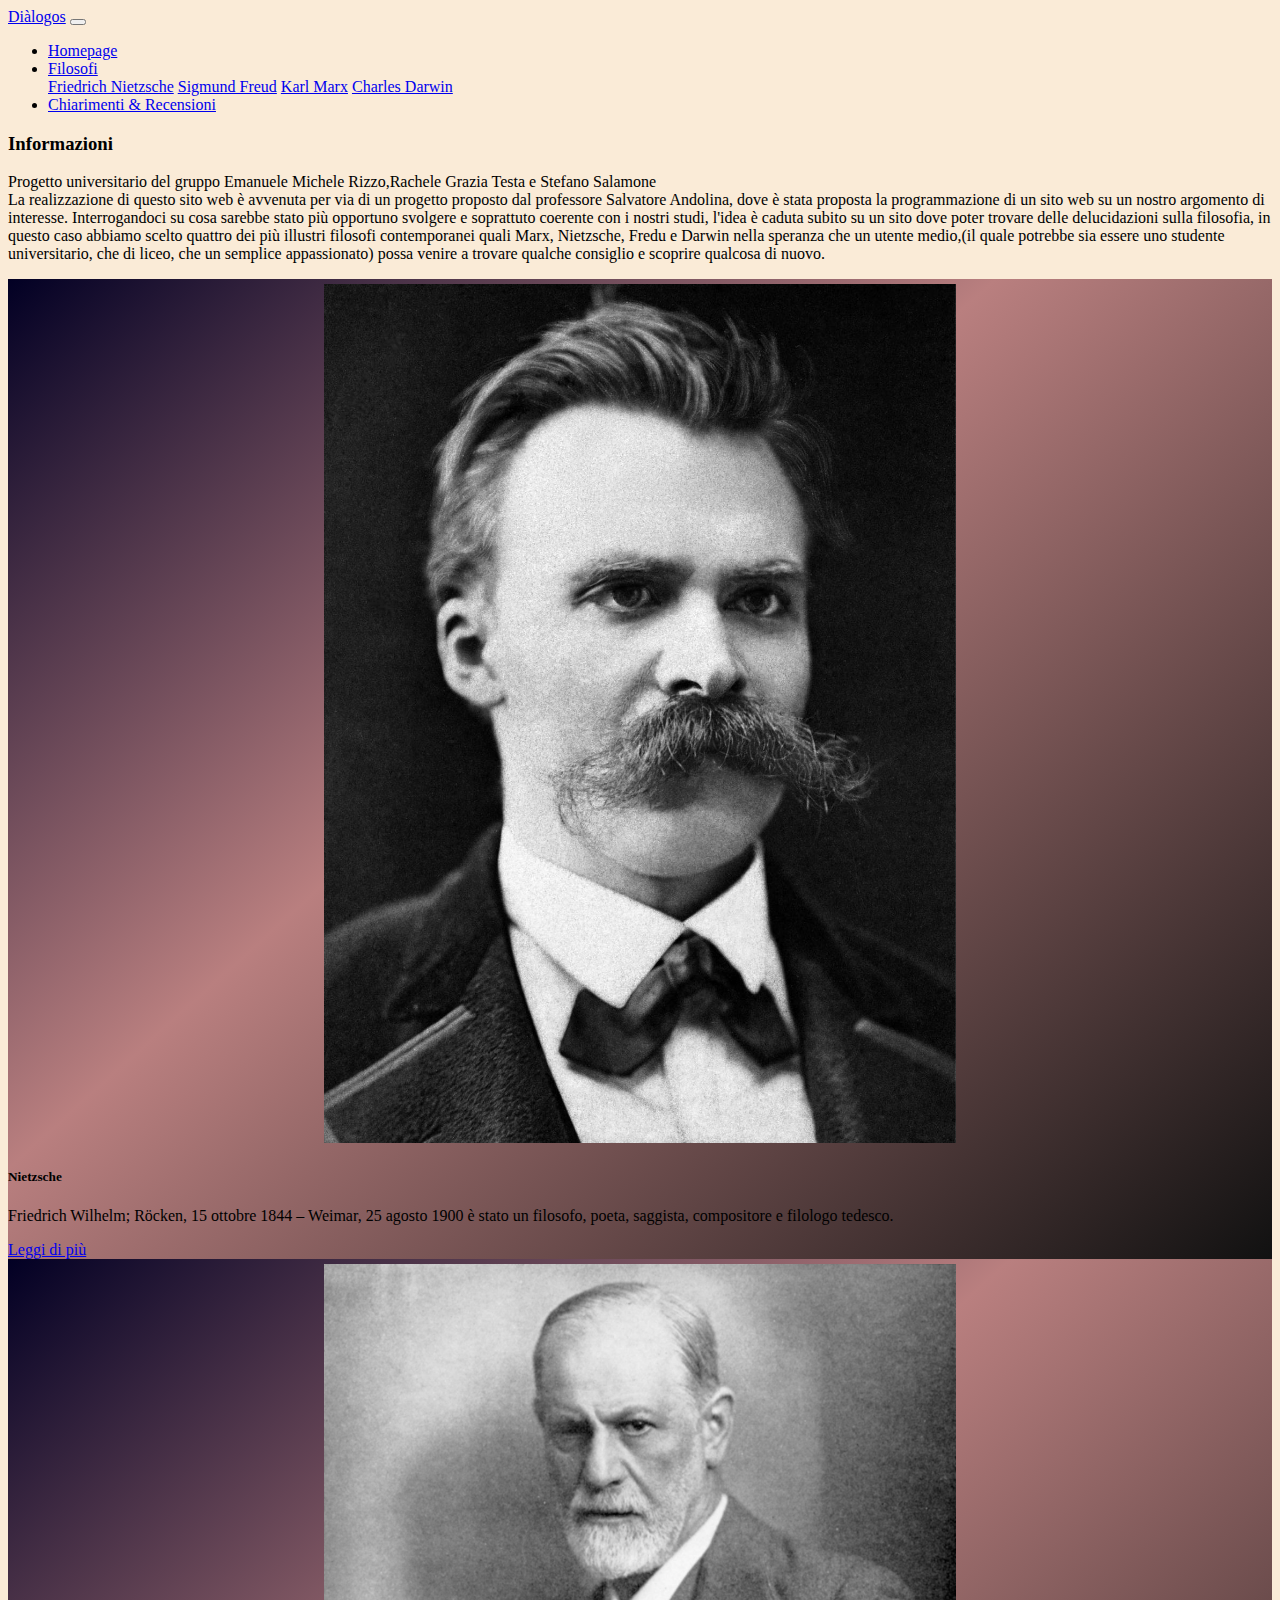
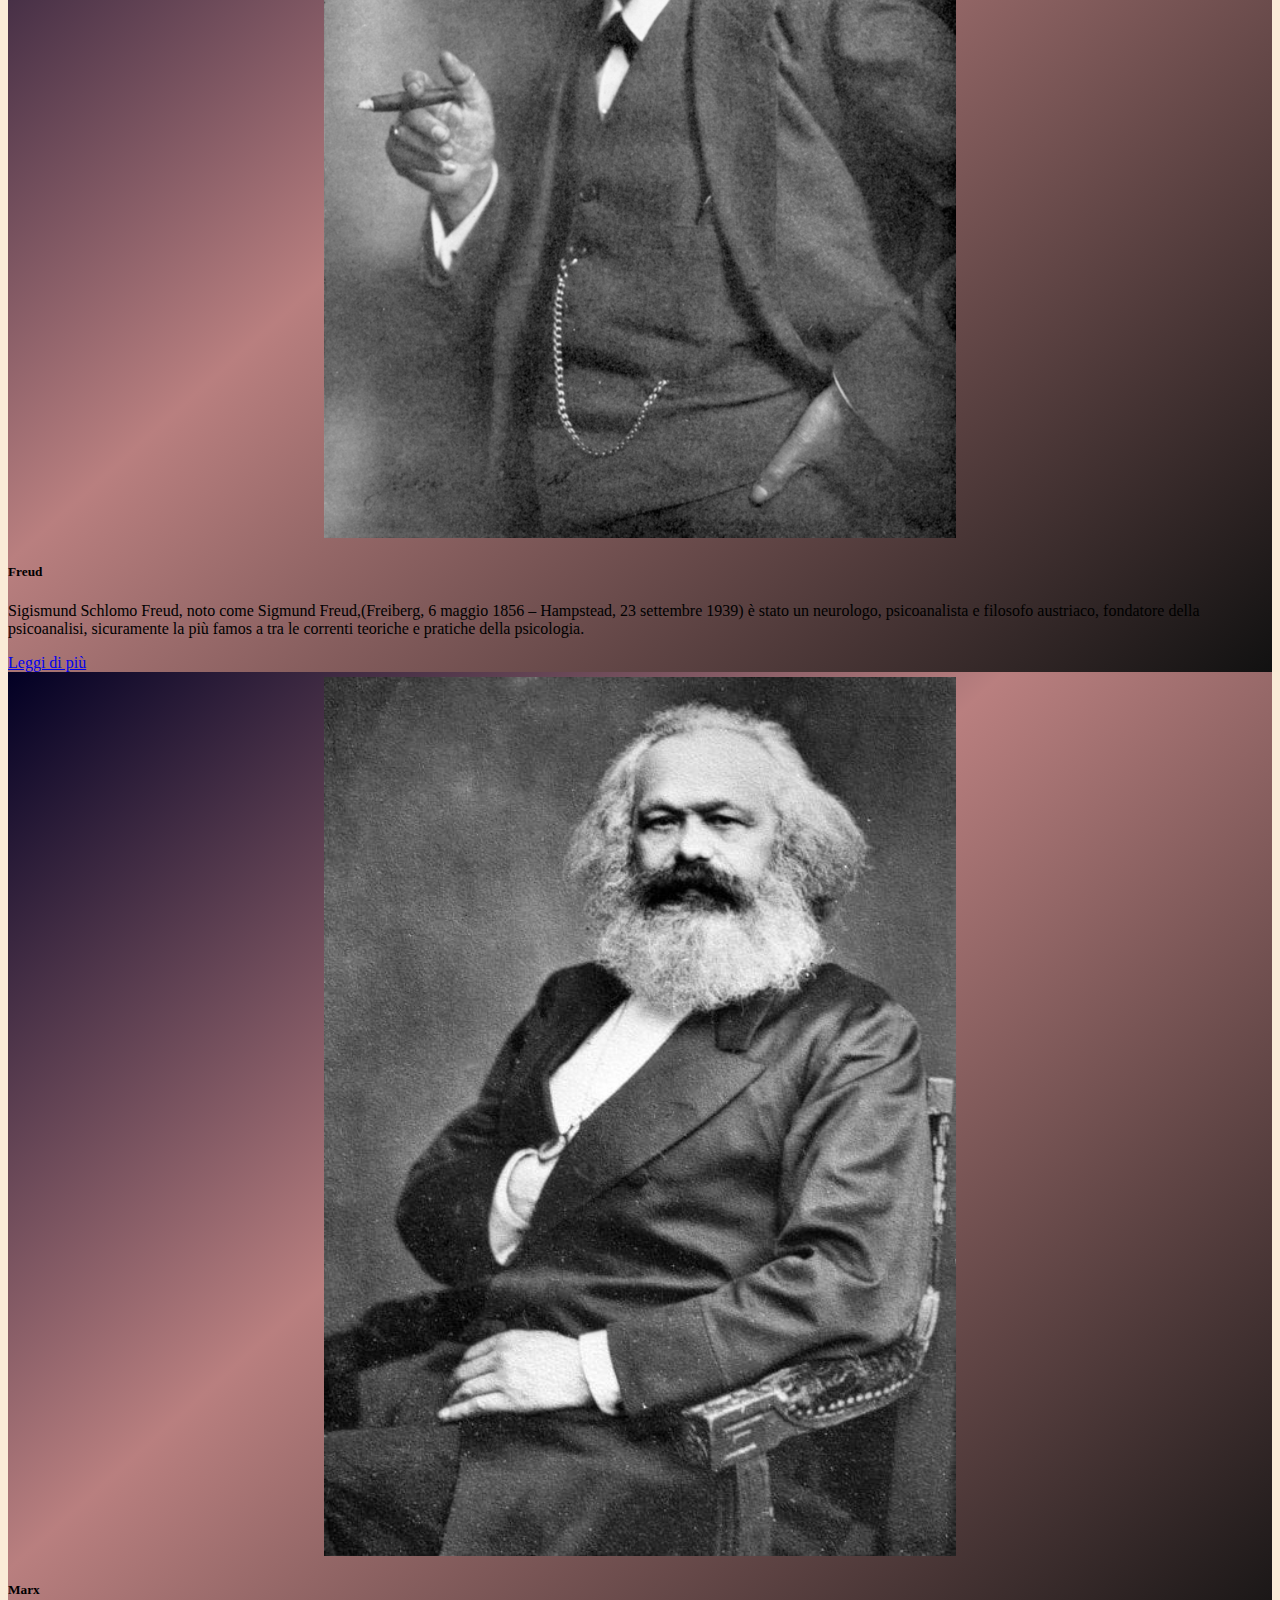
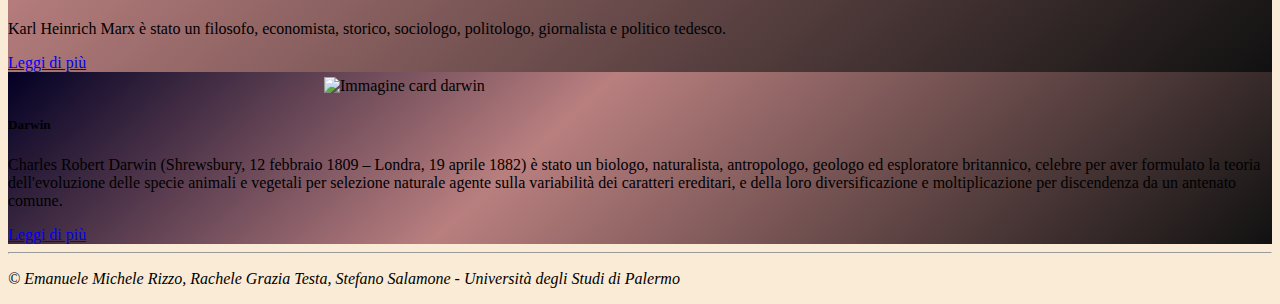
==== index.html @ 4d677abc "Add files via upload" ====
<!DOCTYPE html>
<html lang="en">
<head>
    <meta charset="UTF-8">
    <meta name="viewport" content="width=device-width, initial-scale=1.0">
    <title>Document</title>
    <link rel="stylesheet" href="https://stackpath.bootstrapcdn.com/bootstrap/4.1.3/css/bootstrap.min.css" integrity="sha384-MCw98/SFnGE8fJT3GXwEOngsV7Zt27NXFoaoApmYm81iuXoPkFOJwJ8ERdknLPMO" crossorigin="anonymous">
    <script src="https://code.jquery.com/jquery-3.3.1.slim.min.js" integrity="sha384-q8i/X+965DzO0rT7abK41JStQIAqVgRVzpbzo5smXKp4YfRvH+8abtTE1Pi6jizo" crossorigin="anonymous"></script>
    <script src="https://cdnjs.cloudflare.com/ajax/libs/popper.js/1.14.3/umd/popper.min.js" integrity="sha384-ZMP7rVo3mIykV+2+9J3UJ46jBk0WLaUAdn689aCwoqbBJiSnjAK/l8WvCWPIPm49" crossorigin="anonymous"></script>
    <script src="https://stackpath.bootstrapcdn.com/bootstrap/4.1.3/js/bootstrap.min.js" integrity="sha384-ChfqqxuZUCnJSK3+MXmPNIyE6ZbWh2IMqE241rYiqJxyMiZ6OW/JmZQ5stwEULTy" crossorigin="anonymous"></script>
    <link rel="stylesheet" href="./css/style.css">
</head>
<body>
    <div class = "container">
        <div class = "row">
            <nav class="navbar navbar-expand-lg navbar-dark bg-dark">
                <a class="navbar-brand" href="./index.html">Diàlogos</a>
                <button class="navbar-toggler" type="button" data-toggle="collapse" data-target="#navbarSupportedContent" aria-controls="navbarSupportedContent" aria-expanded="false" aria-label="Toggle navigation">
                  <span class="navbar-toggler-icon"></span>
                </button>
              
                <div class="collapse navbar-collapse" id="navbarSupportedContent">
                    <ul class="navbar-nav mr-auto">
                        <li class="nav-item active">
                            <a class="nav-link" href="./index.html">Homepage</a>
                        </li>
                        <li class="nav-item dropdown">
                            <a class="nav-link dropdown-toggle" href="#" id="navbarDropdown" role="button" data-toggle="dropdown" aria-haspopup="true" aria-expanded="false">
                            Filosofi
                            </a>
                            <div class="dropdown-menu" aria-labelledby="navbarDropdown">
                                <a class="dropdown-item" href="./nietzsche.html">Friedrich Nietzsche</a>
                                <a class="dropdown-item" href="./freud.html">Sigmund Freud</a>
                                <a class="dropdown-item" href="./marx.html">Karl Marx</a>
                                <a class="dropdown-item" href="./darwin.html">Charles Darwin</a>
                            </div>
                        </li>
                        <li class="nav-item">
                            <a class="nav-link" href="./chiarimenti_recensioni.html">Chiarimenti & Recensioni</a>
                        </li>
                    </ul>
                </div>
            </nav>
        </div>

        <div class = "row">
            <div class = "col-12 text-center">
                <h3> Informazioni </h3>
                <p class="text-justify">
                    Progetto universitario del gruppo Emanuele Michele Rizzo,Rachele Grazia Testa e Stefano Salamone
                    <br>
                    La realizzazione di questo sito web è avvenuta per via di un progetto proposto dal professore Salvatore Andolina, dove è stata proposta
					la programmazione di un sito web su un nostro argomento di interesse. Interrogandoci su cosa sarebbe stato più opportuno svolgere e soprattuto
					coerente con i nostri studi, l'idea è caduta subito su un sito dove poter trovare delle delucidazioni sulla filosofia, in questo caso abbiamo
					scelto quattro dei più illustri filosofi contemporanei quali Marx, Nietzsche, Fredu e Darwin nella speranza che un utente medio,(il quale potrebbe
					sia essere uno studente universitario, che di liceo, che un semplice appassionato) possa venire a trovare qualche consiglio e scoprire qualcosa di nuovo.
                    <br>
                </p>
            </div>
        </div>
        <div class = "row">
            <div class = "col-sx-3 col-md-3 col-xl-3">
                <div class="card bg_gradiend_card height_card">
                    <img class="card-img-top img_card" src="./image/friedrich_nietzsche.jpg" alt="Immagine card nietzsche">
                    <div class="card-body text-center">
                        <h5 class="card-title text-white">Nietzsche</h5>
                        <p class="card-text text-white">
                            Friedrich Wilhelm; Röcken, 15 ottobre 1844 – Weimar, 25 agosto 1900 
                            è stato un filosofo, poeta, saggista, compositore e filologo tedesco.
                        </p>
                    </div>
                    <div class="card-footer text-center">
                        <a href="./nietzsche.html" class="btn btn-primary card_button_redirect">Leggi di pi&ugrave;</a>
                    </div>
                </div>
            </div>
            <div class = "col-sx-3 col-md-3 col-xl-3">
                <div class="card bg_gradiend_card height_card">
                    <img class="card-img-top img_card" src="./image/sigmund_freud_index.jpg" alt="Immagine card freud">
                    <div class="card-body text-center">
                        <h5 class="card-title text-white">Freud</h5>
                        <p class="card-text text-white">
                            Sigismund Schlomo Freud, noto come Sigmund Freud,(Freiberg, 6 maggio 1856 – Hampstead, 23 settembre 1939) è stato un neurologo, 
                            psicoanalista e filosofo austriaco, fondatore della psicoanalisi, sicuramente la più famos
                            a tra le correnti teoriche e pratiche della psicologia.
                        </p>
                    </div>
                    <div class="card-footer text-center">
                        <a href="./freud.html" class="btn btn-primary card_button_redirect">Leggi di pi&ugrave;</a>
                    </div>
                </div>
            </div>
            <div class = "col-sx-3 col-md-3 col-xl-3">
                <div class="card bg_gradiend_card height_card">
                    <img class="card-img-top img_card" src="./image/marx_index.jpg" alt="Immagine card marx">
                    <div class="card-body text-center">
                        <h5 class="card-title text-white">Marx</h5>
                        <p class="card-text text-white">
                            Karl Heinrich Marx è stato un filosofo, economista, storico, sociologo, politologo, giornalista e politico tedesco. 
                        </p>
                    </div>
                    <div class="card-footer text-center">
                        <a href="./marx.html" class="btn btn-primary card_button_redirect">Leggi di pi&ugrave;</a>
                    </div>
                </div>
            </div>
            <div class = "col-sx-3 col-md-3 col-xl-3">
                <div class="card bg_gradiend_card height_card">
                    <img class="card-img-top img_card" src="./image/darwin.jpg" alt="Immagine card darwin">
                    <div class="card-body text-center">
                        <h5 class="card-title text-white">Darwin</h5>
                        <p class="card-text text-white">
                            Charles Robert Darwin (Shrewsbury, 12 febbraio 1809 – Londra, 19 aprile 1882) è stato un biologo, naturalista, 
                            antropologo, geologo ed esploratore britannico, celebre per aver formulato la teoria dell'evoluzione 
                            delle specie animali e vegetali per selezione naturale agente sulla variabilità dei caratteri ereditari, 
                            e della loro diversificazione e moltiplicazione per discendenza da un antenato comune.
                        </p>
                    </div>
                    <div class="card-footer text-center">
                        <a href="./darwin.html" class="btn btn-primary card_button_redirect">Leggi di pi&ugrave;</a>
                    </div>
                </div>
            </div>
        </div>
        <div class = "footer text-center">
            <hr>
            <p>
                <i>&copy; Emanuele Michele Rizzo, Rachele Grazia Testa, Stefano Salamone - Universit&agrave; degli Studi di Palermo</i>
            </p>
        </div>
    </div>
</body>
</html>
---- css/style.css ----
body {
    background-color: #FAEBD7
}

.navbar {
    width: 100%;
}

.bg_gradiend_card {
    background: rgb(2,0,36);
    background: linear-gradient(138deg, rgba(2,0,36,1) 0%, rgba(185,127,127,1) 42%, rgba(17,17,17,1) 100%);
}

.img_card {
    margin-left:25%;
    margin-top: 5px;
    width:50%;
}

.card_button_redirect:hover {
    background:#cea052;
    border-color: #cea052;
}

.card_button_redirect:hover::after {
    content: " »";
}

.img_page {
    width: 30%;
}

.height_card {
    height: 100%;
}
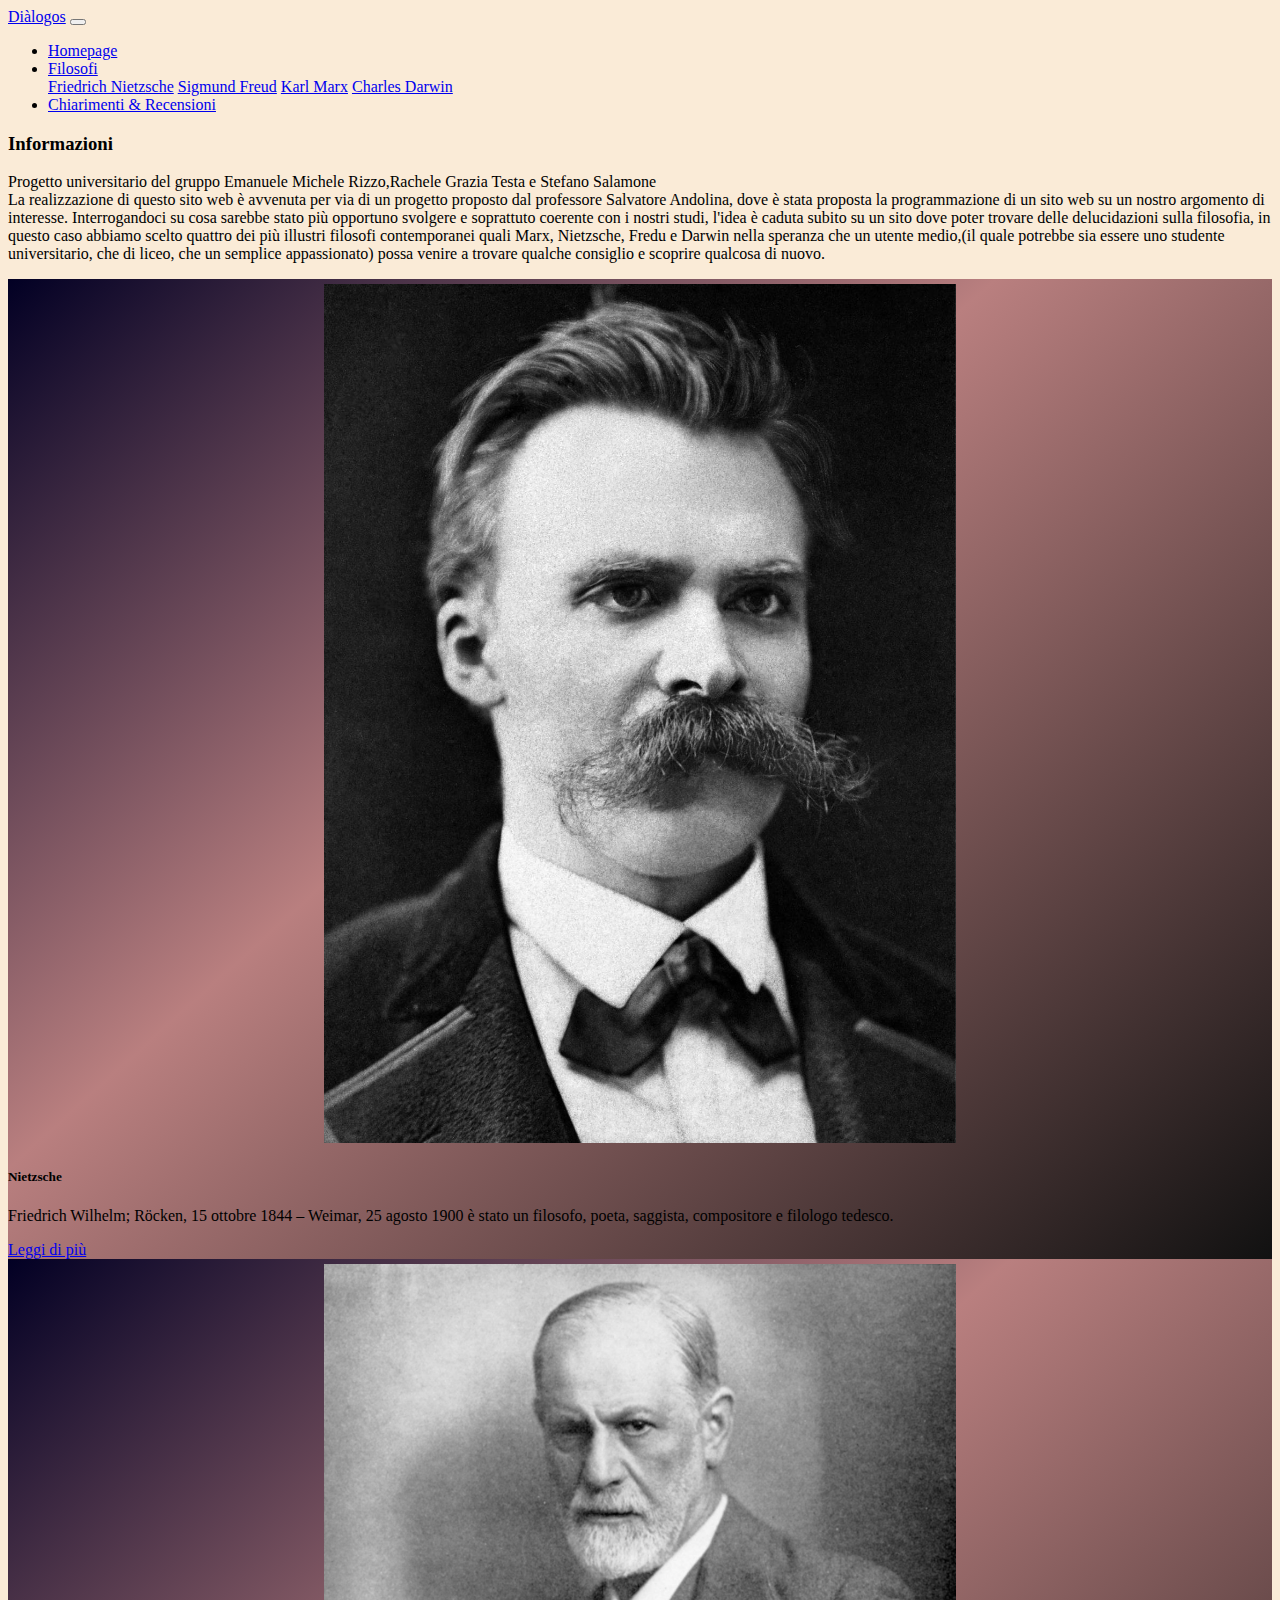
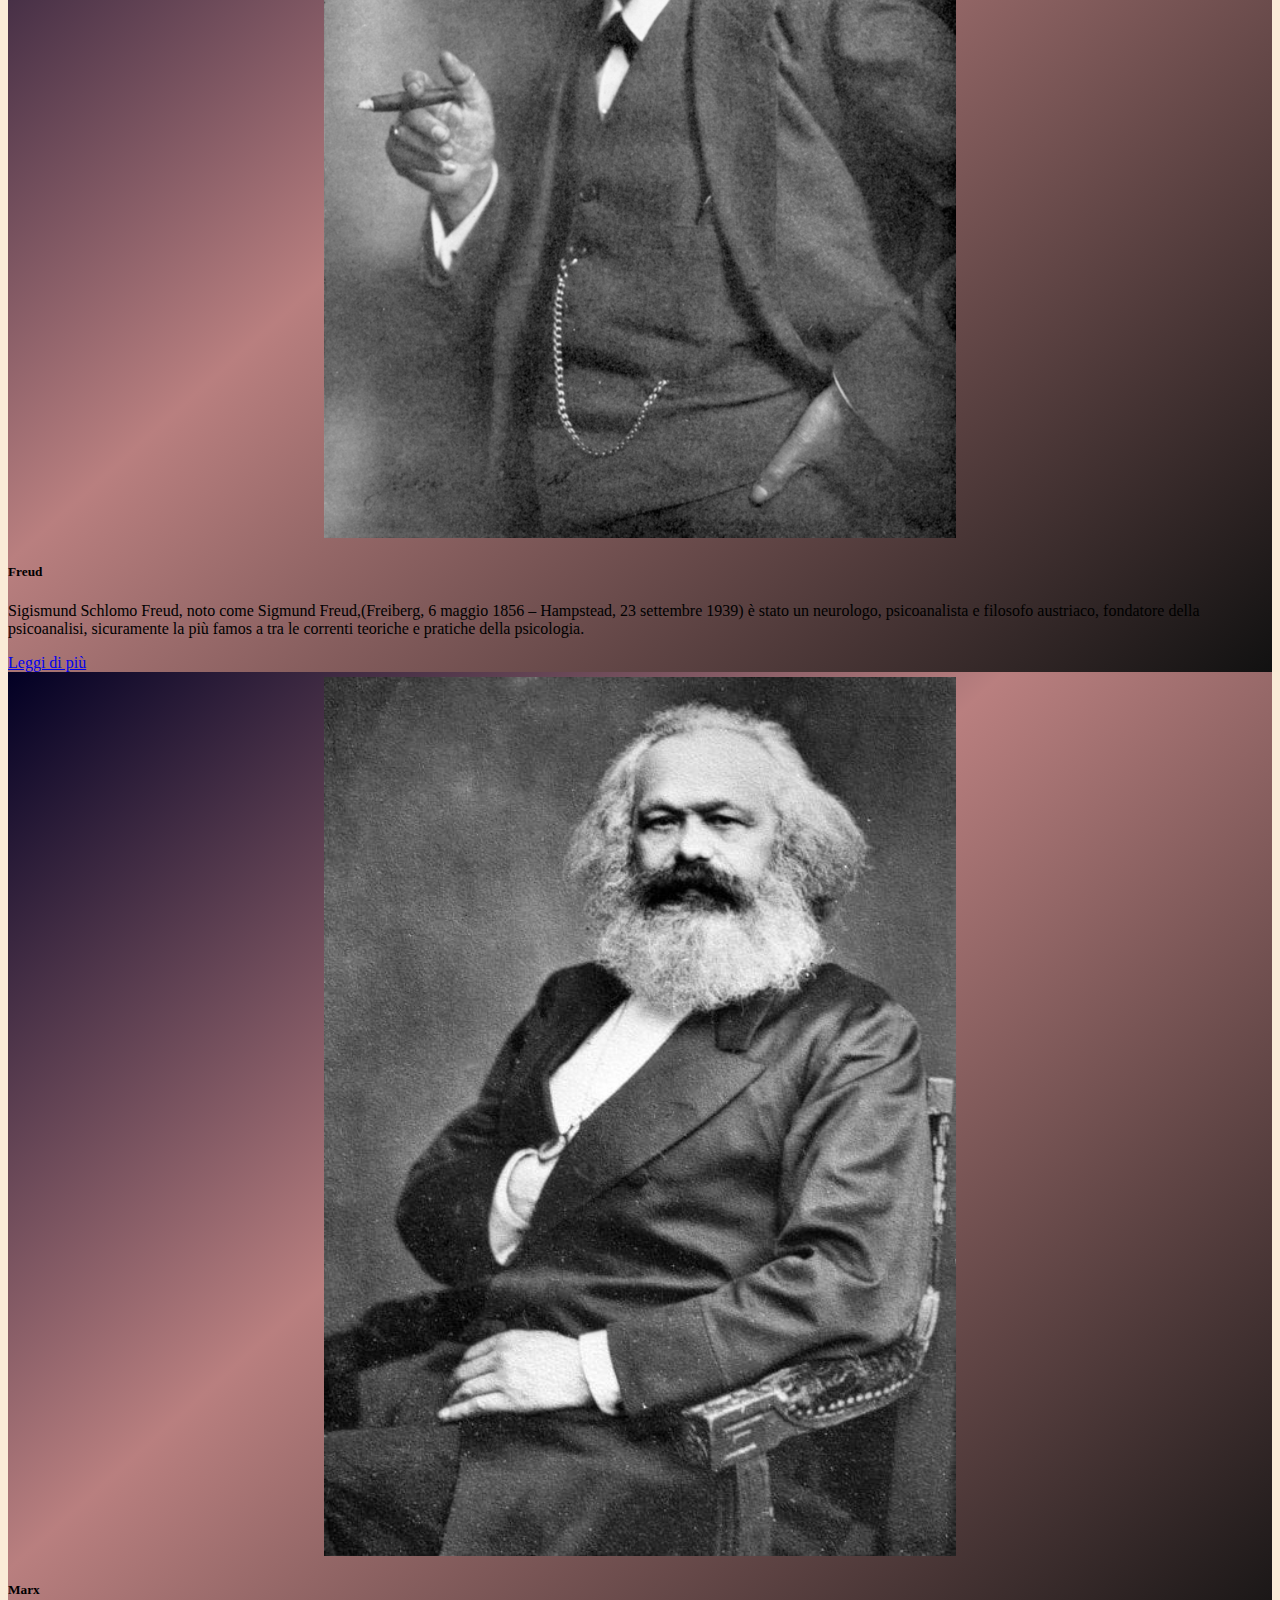
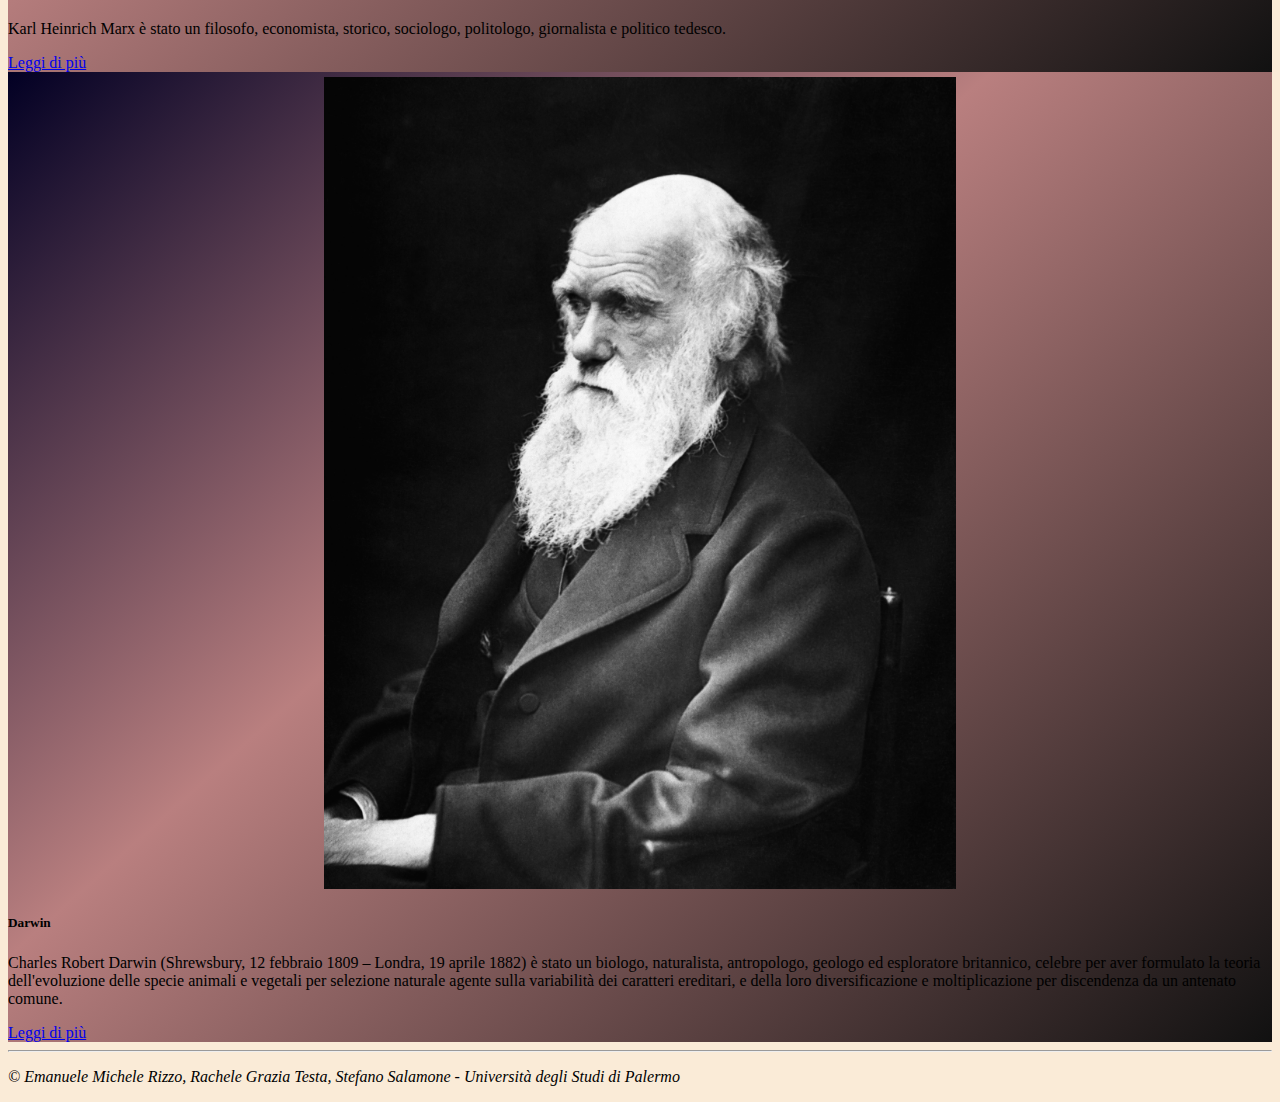
==== commit a2393f44: "Add files via upload" ====
--- a/index.html
+++ b/index.html
@@ -106,7 +106,7 @@
             </div>
             <div class = "col-sx-3 col-md-3 col-xl-3">
                 <div class="card bg_gradiend_card height_card">
-                    <img class="card-img-top img_card" src="./image/darwin.jpg" alt="Immagine card darwin">
+                    <img class="card-img-top img_card" src="./image/darwin_index.jpg" alt="Immagine card darwin">
                     <div class="card-body text-center">
                         <h5 class="card-title text-white">Darwin</h5>
                         <p class="card-text text-white">
